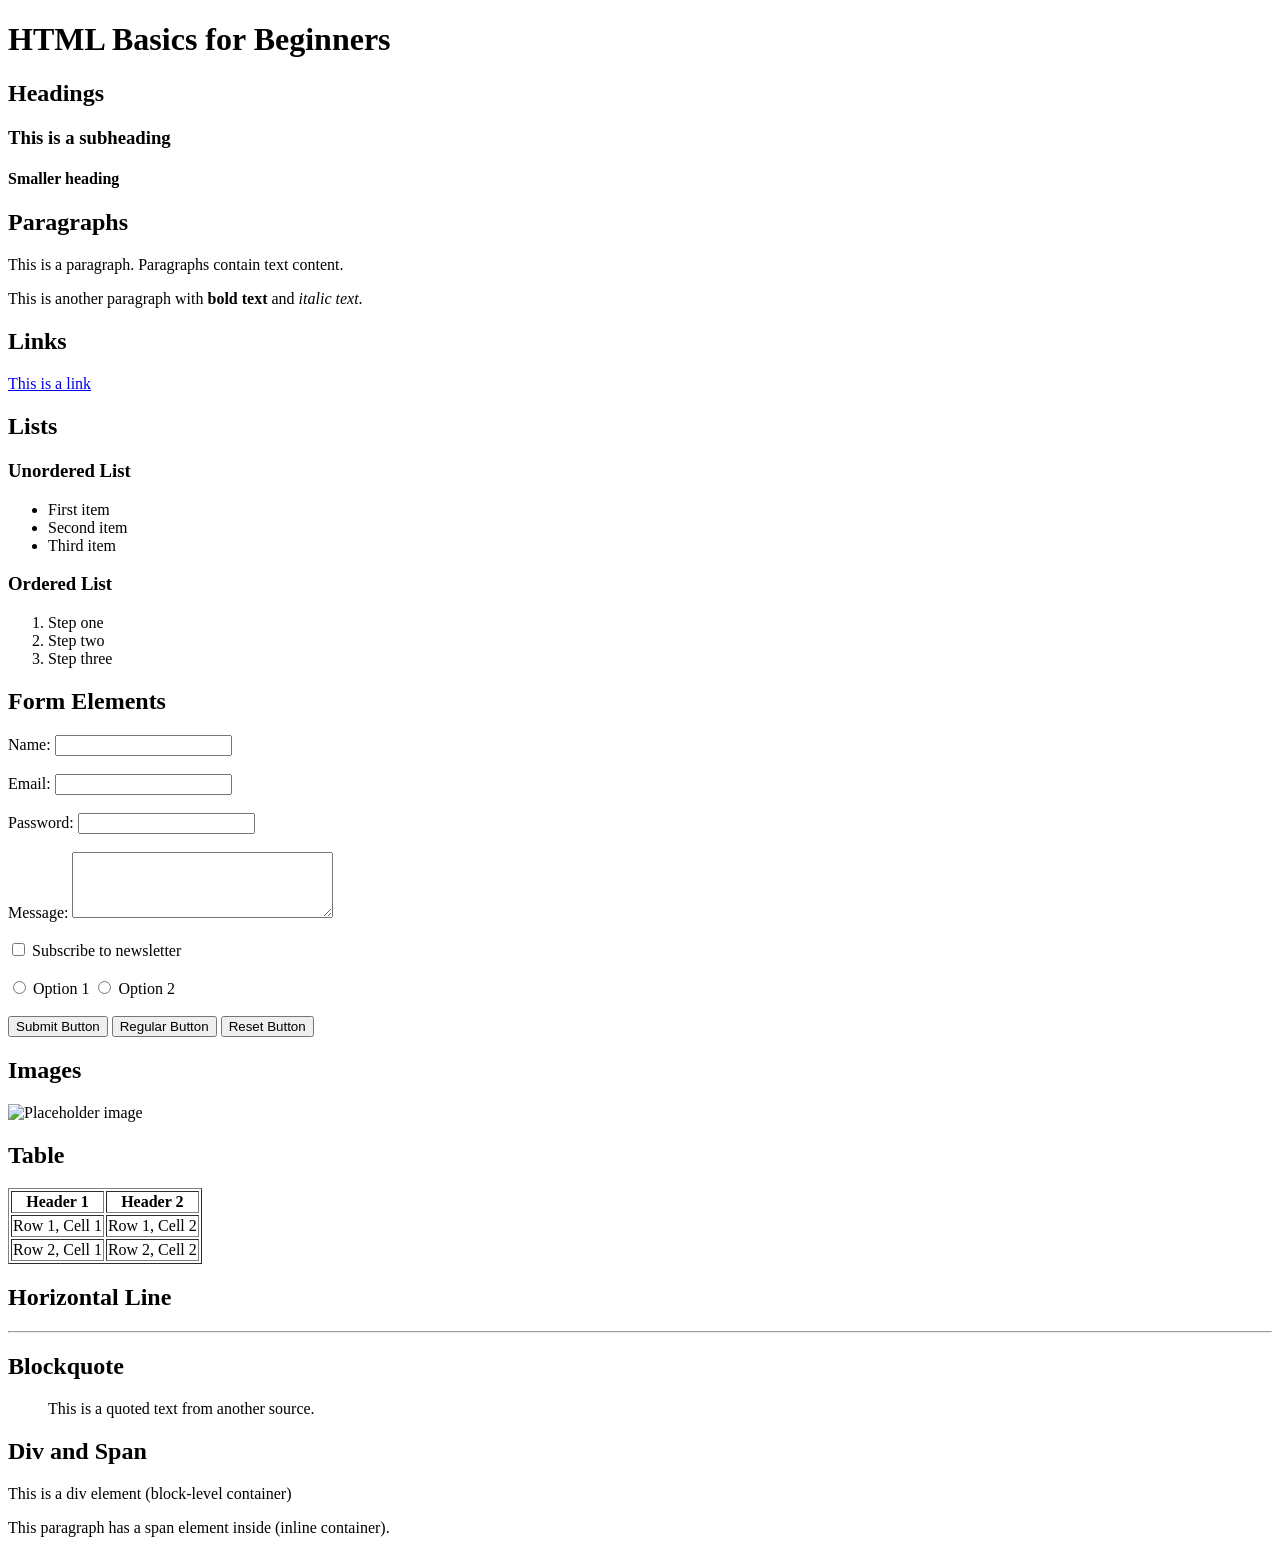
==== index.html @ a9403805 "Rename sample.html to index.html" ====
<!DOCTYPE html>

<html lang="en">
<head>
    <meta charset="UTF-8">
    <meta name="viewport" content="width=device-width, initial-scale=1.0">
    <link rel = "stylesheet" href = "styles.css">
    <title>HTML Basics</title>
</head>
<body>
    <h1>HTML Basics for Beginners</h1>
    
    <h2>Headings</h2>
    <h3>This is a subheading</h3>
    <h4>Smaller heading</h4>
    
    <h2>Paragraphs</h2>
    <p>This is a paragraph. Paragraphs contain text content.</p>
    <p>This is another paragraph with <strong>bold text</strong> and <em>italic text</em>.</p>
    
    <h2>Links</h2>
    <a href="https://www.example.com">This is a link</a>
    
    <h2>Lists</h2>
    <h3>Unordered List</h3>
    <ul>
        <li>First item</li>
        <li>Second item</li>
        <li>Third item</li>
    </ul>
    
    <h3>Ordered List</h3>
    <ol>
        <li>Step one</li>
        <li>Step two</li>
        <li>Step three</li>
    </ol>
    
    <h2>Form Elements</h2>
    <form>
        <label for="name">Name:</label>
        <input type="text" id="name" name="name">
        <br><br>
        
        <label for="email">Email:</label>
        <input type="email" id="email" name="email">
        <br><br>
        
        <label for="password">Password:</label>
        <input type="password" id="password" name="password">
        <br><br>
        
        <label for="message">Message:</label>
        <textarea id="message" name="message" rows="4" cols="30"></textarea>
        <br><br>
        
        <input type="checkbox" id="subscribe" name="subscribe">
        <label for="subscribe">Subscribe to newsletter</label>
        <br><br>
        
        <input type="radio" id="option1" name="choice" value="option1">
        <label for="option1">Option 1</label>
        <input type="radio" id="option2" name="choice" value="option2">
        <label for="option2">Option 2</label>
        <br><br>
        
        <button type="submit">Submit Button</button>
        <button type="button">Regular Button</button>
        <button type="reset">Reset Button</button>
    </form>
    
    <h2>Images</h2>
    <img src="https://via.placeholder.com/150" alt="Placeholder image">
    
    <h2>Table</h2>
    <table border="1">
        <tr>
            <th>Header 1</th>
            <th>Header 2</th>
        </tr>
        <tr>
            <td>Row 1, Cell 1</td>
            <td>Row 1, Cell 2</td>
        </tr>
        <tr>
            <td>Row 2, Cell 1</td>
            <td>Row 2, Cell 2</td>
        </tr>
    </table>
    
    <h2>Horizontal Line</h2>
    <hr>
    
    <h2>Blockquote</h2>
    <blockquote>This is a quoted text from another source.</blockquote>
    
    <h2>Div and Span</h2>
    <div>This is a div element (block-level container)</div>
    <p>This paragraph has a <span>span element</span> inside (inline container).</p>
    
</body>
</html>
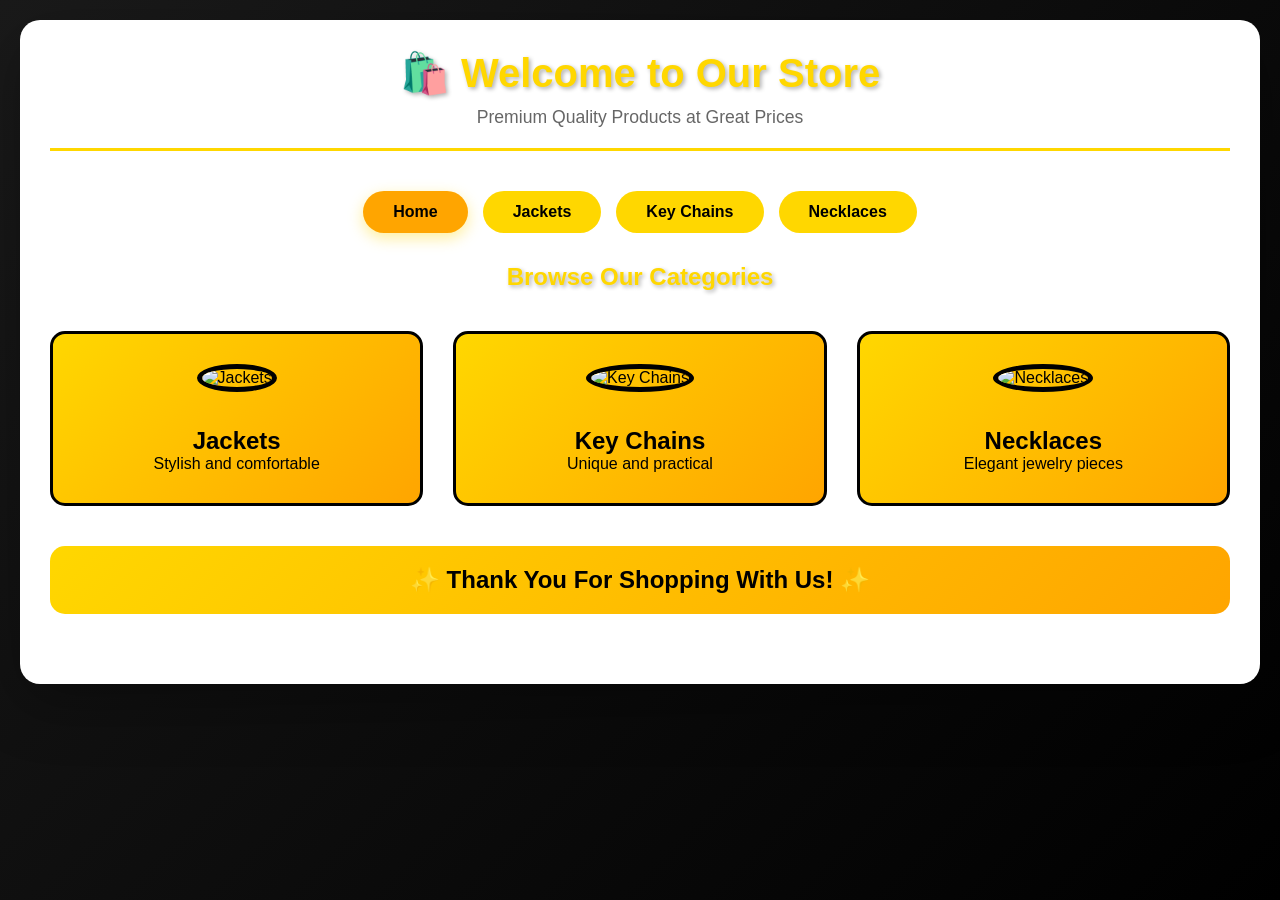
==== commit dde21823: "Revamp index.html for online store layout Updated the HTML structure to create an online store layou" ====
--- a/index.html
+++ b/index.html
@@ -1,102 +1,445 @@
 <!DOCTYPE html>
-
 <html lang="en">
 <head>
     <meta charset="UTF-8">
     <meta name="viewport" content="width=device-width, initial-scale=1.0">
-    <link rel = "stylesheet" href = "styles.css">
-    <title>HTML Basics</title>
+    <title>Online Store</title>
+    <style>
+        * {
+            margin: 0;
+            padding: 0;
+            box-sizing: border-box;
+        }
+
+        body {
+            font-family: 'Segoe UI', Tahoma, Geneva, Verdana, sans-serif;
+            background: linear-gradient(135deg, #1a1a1a 0%, #000000 100%);
+            min-height: 100vh;
+            padding: 20px;
+        }
+
+        .container {
+            max-width: 1400px;
+            margin: 0 auto;
+            background: white;
+            border-radius: 20px;
+            padding: 30px;
+            box-shadow: 0 20px 60px rgba(0,0,0,0.3);
+        }
+
+        header {
+            text-align: center;
+            margin-bottom: 40px;
+            padding-bottom: 20px;
+            border-bottom: 3px solid #FFD700;
+        }
+
+        h1 {
+            color: #FFD700;
+            font-size: 2.5em;
+            margin-bottom: 10px;
+            text-shadow: 2px 2px 4px rgba(0,0,0,0.3);
+        }
+
+        .nav-tabs {
+            display: flex;
+            justify-content: center;
+            gap: 15px;
+            margin: 30px 0;
+            flex-wrap: wrap;
+        }
+
+        .nav-tab {
+            padding: 12px 30px;
+            background: #FFD700;
+            color: #000000;
+            border: none;
+            border-radius: 25px;
+            cursor: pointer;
+            font-size: 16px;
+            font-weight: bold;
+            transition: all 0.3s;
+            text-decoration: none;
+            display: inline-block;
+        }
+
+        .nav-tab:hover {
+            background: #FFA500;
+            transform: translateY(-2px);
+            box-shadow: 0 5px 15px rgba(255, 215, 0, 0.6);
+        }
+
+        .nav-tab.active {
+            background: #FFA500;
+            box-shadow: 0 5px 15px rgba(255, 215, 0, 0.4);
+        }
+
+        .category-section {
+            display: none;
+        }
+
+        .category-section.active {
+            display: block;
+        }
+
+        .product-grid {
+            display: grid;
+            grid-template-columns: repeat(auto-fill, minmax(250px, 1fr));
+            gap: 25px;
+            margin: 30px 0;
+        }
+
+        .product-card {
+            background: white;
+            border: 2px solid #FFD700;
+            border-radius: 15px;
+            padding: 20px;
+            text-align: center;
+            transition: all 0.3s;
+            box-shadow: 0 5px 15px rgba(0,0,0,0.2);
+        }
+
+        .product-card:hover {
+            transform: translateY(-5px);
+            box-shadow: 0 10px 30px rgba(255, 215, 0, 0.5);
+            border-color: #FFA500;
+        }
+
+        .product-image {
+            width: 100%;
+            height: 200px;
+            object-fit: cover;
+            border-radius: 10px;
+            margin-bottom: 15px;
+            background: #f5f5f5;
+        }
+
+        .product-price {
+            font-size: 1.3em;
+            color: #000000;
+            font-weight: bold;
+            margin: 15px 0;
+        }
+
+        .buy-button {
+            background: linear-gradient(135deg, #FFD700 0%, #FFA500 100%);
+            color: #000000;
+            border: none;
+            padding: 12px 30px;
+            border-radius: 25px;
+            cursor: pointer;
+            font-size: 16px;
+            font-weight: bold;
+            transition: all 0.3s;
+            width: 100%;
+        }
+
+        .buy-button:hover {
+            transform: scale(1.05);
+            box-shadow: 0 5px 15px rgba(255, 215, 0, 0.6);
+            background: linear-gradient(135deg, #FFA500 0%, #FFD700 100%);
+        }
+
+        .thank-you {
+            text-align: center;
+            margin: 40px 0;
+            padding: 20px;
+            background: linear-gradient(135deg, #FFD700 0%, #FFA500 100%);
+            color: #000000;
+            border-radius: 15px;
+            font-size: 1.5em;
+            font-weight: bold;
+            animation: slideIn 2s ease-in-out infinite alternate;
+        }
+
+        @keyframes slideIn {
+            from { transform: translateX(-10px); }
+            to { transform: translateX(10px); }
+        }
+
+        .home-categories {
+            display: grid;
+            grid-template-columns: repeat(auto-fit, minmax(300px, 1fr));
+            gap: 30px;
+            margin: 40px 0;
+        }
+
+        .category-card {
+            background: linear-gradient(135deg, #FFD700 0%, #FFA500 100%);
+            border-radius: 15px;
+            padding: 30px;
+            text-align: center;
+            cursor: pointer;
+            transition: all 0.3s;
+            color: #000000;
+            border: 3px solid #000000;
+        }
+
+        .category-card:hover {
+            transform: scale(1.05);
+            box-shadow: 0 15px 40px rgba(255, 215, 0, 0.6);
+            border-color: #FFD700;
+        }
+
+        .category-card img {
+            width: 200px;
+            height: 200px;
+            object-fit: cover;
+            border-radius: 50%;
+            margin-bottom: 20px;
+            border: 5px solid #000000;
+        }
+
+        .category-card h3 {
+            font-size: 1.5em;
+            margin-top: 15px;
+            font-weight: bold;
+        }
+
+        @media (max-width: 768px) {
+            .product-grid {
+                grid-template-columns: repeat(auto-fill, minmax(150px, 1fr));
+                gap: 15px;
+            }
+            
+            h1 {
+                font-size: 1.8em;
+            }
+        }
+    </style>
 </head>
 <body>
-    <h1>HTML Basics for Beginners</h1>
-    
-    <h2>Headings</h2>
-    <h3>This is a subheading</h3>
-    <h4>Smaller heading</h4>
-    
-    <h2>Paragraphs</h2>
-    <p>This is a paragraph. Paragraphs contain text content.</p>
-    <p>This is another paragraph with <strong>bold text</strong> and <em>italic text</em>.</p>
-    
-    <h2>Links</h2>
-    <a href="https://www.example.com">This is a link</a>
-    
-    <h2>Lists</h2>
-    <h3>Unordered List</h3>
-    <ul>
-        <li>First item</li>
-        <li>Second item</li>
-        <li>Third item</li>
-    </ul>
-    
-    <h3>Ordered List</h3>
-    <ol>
-        <li>Step one</li>
-        <li>Step two</li>
-        <li>Step three</li>
-    </ol>
-    
-    <h2>Form Elements</h2>
-    <form>
-        <label for="name">Name:</label>
-        <input type="text" id="name" name="name">
-        <br><br>
-        
-        <label for="email">Email:</label>
-        <input type="email" id="email" name="email">
-        <br><br>
-        
-        <label for="password">Password:</label>
-        <input type="password" id="password" name="password">
-        <br><br>
-        
-        <label for="message">Message:</label>
-        <textarea id="message" name="message" rows="4" cols="30"></textarea>
-        <br><br>
-        
-        <input type="checkbox" id="subscribe" name="subscribe">
-        <label for="subscribe">Subscribe to newsletter</label>
-        <br><br>
-        
-        <input type="radio" id="option1" name="choice" value="option1">
-        <label for="option1">Option 1</label>
-        <input type="radio" id="option2" name="choice" value="option2">
-        <label for="option2">Option 2</label>
-        <br><br>
-        
-        <button type="submit">Submit Button</button>
-        <button type="button">Regular Button</button>
-        <button type="reset">Reset Button</button>
-    </form>
-    
-    <h2>Images</h2>
-    <img src="https://via.placeholder.com/150" alt="Placeholder image">
-    
-    <h2>Table</h2>
-    <table border="1">
-        <tr>
-            <th>Header 1</th>
-            <th>Header 2</th>
-        </tr>
-        <tr>
-            <td>Row 1, Cell 1</td>
-            <td>Row 1, Cell 2</td>
-        </tr>
-        <tr>
-            <td>Row 2, Cell 1</td>
-            <td>Row 2, Cell 2</td>
-        </tr>
-    </table>
-    
-    <h2>Horizontal Line</h2>
-    <hr>
-    
-    <h2>Blockquote</h2>
-    <blockquote>This is a quoted text from another source.</blockquote>
-    
-    <h2>Div and Span</h2>
-    <div>This is a div element (block-level container)</div>
-    <p>This paragraph has a <span>span element</span> inside (inline container).</p>
-    
+    <div class="container">
+        <header>
+            <h1>🛍️ Welcome to Our Store</h1>
+            <p style="color: #666; font-size: 1.1em;">Premium Quality Products at Great Prices</p>
+        </header>
+
+        <div class="nav-tabs">
+            <button class="nav-tab active" onclick="showSection('home')">Home</button>
+            <button class="nav-tab" onclick="showSection('jackets')">Jackets</button>
+            <button class="nav-tab" onclick="showSection('keychains')">Key Chains</button>
+            <button class="nav-tab" onclick="showSection('necklaces')">Necklaces</button>
+        </div>
+
+        <!-- HOME SECTION -->
+        <div id="home" class="category-section active">
+            <h2 style="text-align: center; color: #FFD700; margin-bottom: 30px; text-shadow: 2px 2px 4px rgba(0,0,0,0.3);">Browse Our Categories</h2>
+            <div class="home-categories">
+                <div class="category-card" onclick="showSection('jackets')">
+                    <img src="https://images.unsplash.com/photo-1551028719-00167b16eac5?w=400&h=400&fit=crop" alt="Jackets">
+                    <h3>Jackets</h3>
+                    <p>Stylish and comfortable</p>
+                </div>
+                <div class="category-card" onclick="showSection('keychains')">
+                    <img src="https://images.unsplash.com/photo-1611085583191-a3b181a88401?w=400&h=400&fit=crop" alt="Key Chains">
+                    <h3>Key Chains</h3>
+                    <p>Unique and practical</p>
+                </div>
+                <div class="category-card" onclick="showSection('necklaces')">
+                    <img src="https://images.unsplash.com/photo-1599643478518-a784e5dc4c8f?w=400&h=400&fit=crop" alt="Necklaces">
+                    <h3>Necklaces</h3>
+                    <p>Elegant jewelry pieces</p>
+                </div>
+            </div>
+        </div>
+
+        <!-- JACKETS SECTION -->
+        <div id="jackets" class="category-section">
+            <h2 style="text-align: center; color: #FFD700; margin-bottom: 20px;">Jackets Collection</h2>
+            <div class="product-grid">
+                <div class="product-card">
+                    <img src="https://images.unsplash.com/photo-1551028719-00167b16eac5?w=400&h=300&fit=crop" alt="Jacket 1" class="product-image">
+                    <div class="product-price">₱300.00</div>
+                    <button class="buy-button" onclick="buyProduct('Jacket 1')">🛒 Add to Cart</button>
+                </div>
+                <div class="product-card">
+                    <img src="https://images.unsplash.com/photo-1591047139829-d91aecb6caea?w=400&h=300&fit=crop" alt="Jacket 2" class="product-image">
+                    <div class="product-price">₱300.00</div>
+                    <button class="buy-button" onclick="buyProduct('Jacket 2')">🛒 Add to Cart</button>
+                </div>
+                <div class="product-card">
+                    <img src="https://images.unsplash.com/photo-1556821840-3a63f95609a7?w=400&h=300&fit=crop" alt="Jacket 3" class="product-image">
+                    <div class="product-price">₱300.00</div>
+                    <button class="buy-button" onclick="buyProduct('Jacket 3')">🛒 Add to Cart</button>
+                </div>
+                <div class="product-card">
+                    <img src="https://images.unsplash.com/photo-1520367745676-56196632073f?w=400&h=300&fit=crop" alt="Jacket 4" class="product-image">
+                    <div class="product-price">₱300.00</div>
+                    <button class="buy-button" onclick="buyProduct('Jacket 4')">🛒 Add to Cart</button>
+                </div>
+                <div class="product-card">
+                    <img src="https://images.unsplash.com/photo-1594938291221-94f18cbb5660?w=400&h=300&fit=crop" alt="Jacket 5" class="product-image">
+                    <div class="product-price">₱300.00</div>
+                    <button class="buy-button" onclick="buyProduct('Jacket 5')">🛒 Add to Cart</button>
+                </div>
+                <div class="product-card">
+                    <img src="https://images.unsplash.com/photo-1578587018452-892bacefd3f2?w=400&h=300&fit=crop" alt="Jacket 6" class="product-image">
+                    <div class="product-price">₱300.00</div>
+                    <button class="buy-button" onclick="buyProduct('Jacket 6')">🛒 Add to Cart</button>
+                </div>
+                <div class="product-card">
+                    <img src="https://images.unsplash.com/photo-1495105787522-5334e3ffa0ef?w=400&h=300&fit=crop" alt="Jacket 7" class="product-image">
+                    <div class="product-price">₱300.00</div>
+                    <button class="buy-button" onclick="buyProduct('Jacket 7')">🛒 Add to Cart</button>
+                </div>
+                <div class="product-card">
+                    <img src="https://images.unsplash.com/photo-1544441892-794166f1e3be?w=400&h=300&fit=crop" alt="Jacket 8" class="product-image">
+                    <div class="product-price">₱300.00</div>
+                    <button class="buy-button" onclick="buyProduct('Jacket 8')">🛒 Add to Cart</button>
+                </div>
+                <div class="product-card">
+                    <img src="https://images.unsplash.com/photo-1516257984-b1b4d707412e?w=400&h=300&fit=crop" alt="Jacket 9" class="product-image">
+                    <div class="product-price">₱300.00</div>
+                    <button class="buy-button" onclick="buyProduct('Jacket 9')">🛒 Add to Cart</button>
+                </div>
+                <div class="product-card">
+                    <img src="https://images.unsplash.com/photo-1525450824786-227cbef70703?w=400&h=300&fit=crop" alt="Jacket 10" class="product-image">
+                    <div class="product-price">₱300.00</div>
+                    <button class="buy-button" onclick="buyProduct('Jacket 10')">🛒 Add to Cart</button>
+                </div>
+            </div>
+        </div>
+
+        <!-- KEY CHAINS SECTION -->
+        <div id="keychains" class="category-section">
+            <h2 style="text-align: center; color: #FFD700; margin-bottom: 20px;">Key Chains Collection</h2>
+            <div class="product-grid">
+                <div class="product-card">
+                    <img src="https://images.unsplash.com/photo-1611085583191-a3b181a88401?w=400&h=300&fit=crop" alt="Keychain 1" class="product-image">
+                    <div class="product-price">₱300.00</div>
+                    <button class="buy-button" onclick="buyProduct('Keychain 1')">🛒 Add to Cart</button>
+                </div>
+                <div class="product-card">
+                    <img src="https://images.unsplash.com/photo-1628202926206-c63a34b1618f?w=400&h=300&fit=crop" alt="Keychain 2" class="product-image">
+                    <div class="product-price">₱300.00</div>
+                    <button class="buy-button" onclick="buyProduct('Keychain 2')">🛒 Add to Cart</button>
+                </div>
+                <div class="product-card">
+                    <img src="https://images.unsplash.com/photo-1600520611035-ea79351c9b30?w=400&h=300&fit=crop" alt="Keychain 3" class="product-image">
+                    <div class="product-price">₱300.00</div>
+                    <button class="buy-button" onclick="buyProduct('Keychain 3')">🛒 Add to Cart</button>
+                </div>
+                <div class="product-card">
+                    <img src="https://images.unsplash.com/photo-1590736969955-71cc94901144?w=400&h=300&fit=crop" alt="Keychain 4" class="product-image">
+                    <div class="product-price">₱300.00</div>
+                    <button class="buy-button" onclick="buyProduct('Keychain 4')">🛒 Add to Cart</button>
+                </div>
+                <div class="product-card">
+                    <img src="https://images.unsplash.com/photo-1563291074-2bf8677ac0e5?w=400&h=300&fit=crop" alt="Keychain 5" class="product-image">
+                    <div class="product-price">₱300.00</div>
+                    <button class="buy-button" onclick="buyProduct('Keychain 5')">🛒 Add to Cart</button>
+                </div>
+                <div class="product-card">
+                    <img src="https://images.unsplash.com/photo-1598300056393-4aac492f4344?w=400&h=300&fit=crop" alt="Keychain 6" class="product-image">
+                    <div class="product-price">₱300.00</div>
+                    <button class="buy-button" onclick="buyProduct('Keychain 6')">🛒 Add to Cart</button>
+                </div>
+                <div class="product-card">
+                    <img src="https://images.unsplash.com/photo-1606398524609-f9a4ec200b9e?w=400&h=300&fit=crop" alt="Keychain 7" class="product-image">
+                    <div class="product-price">₱300.00</div>
+                    <button class="buy-button" onclick="buyProduct('Keychain 7')">🛒 Add to Cart</button>
+                </div>
+                <div class="product-card">
+                    <img src="https://images.unsplash.com/photo-1544816155-12df9643f363?w=400&h=300&fit=crop" alt="Keychain 8" class="product-image">
+                    <div class="product-price">₱300.00</div>
+                    <button class="buy-button" onclick="buyProduct('Keychain 8')">🛒 Add to Cart</button>
+                </div>
+                <div class="product-card">
+                    <img src="https://images.unsplash.com/photo-1582213782179-e0d53f98f2ca?w=400&h=300&fit=crop" alt="Keychain 9" class="product-image">
+                    <div class="product-price">₱300.00</div>
+                    <button class="buy-button" onclick="buyProduct('Keychain 9')">🛒 Add to Cart</button>
+                </div>
+                <div class="product-card">
+                    <img src="https://images.unsplash.com/photo-1565732769851-7e2b5e0d3a0f?w=400&h=300&fit=crop" alt="Keychain 10" class="product-image">
+                    <div class="product-price">₱300.00</div>
+                    <button class="buy-button" onclick="buyProduct('Keychain 10')">🛒 Add to Cart</button>
+                </div>
+            </div>
+        </div>
+
+        <!-- NECKLACES SECTION -->
+        <div id="necklaces" class="category-section">
+            <h2 style="text-align: center; color: #FFD700; margin-bottom: 20px;">Necklaces Collection</h2>
+            <div class="product-grid">
+                <div class="product-card">
+                    <img src="https://images.unsplash.com/photo-1599643478518-a784e5dc4c8f?w=400&h=300&fit=crop" alt="Necklace 1" class="product-image">
+                    <div class="product-price">₱300.00</div>
+                    <button class="buy-button" onclick="buyProduct('Necklace 1')">🛒 Add to Cart</button>
+                </div>
+                <div class="product-card">
+                    <img src="https://images.unsplash.com/photo-1611591437281-460bfbe1220a?w=400&h=300&fit=crop" alt="Necklace 2" class="product-image">
+                    <div class="product-price">₱300.00</div>
+                    <button class="buy-button" onclick="buyProduct('Necklace 2')">🛒 Add to Cart</button>
+                </div>
+                <div class="product-card">
+                    <img src="https://images.unsplash.com/photo-1535632066927-ab7c9ab60908?w=400&h=300&fit=crop" alt="Necklace 3" class="product-image">
+                    <div class="product-price">₱300.00</div>
+                    <button class="buy-button" onclick="buyProduct('Necklace 3')">🛒 Add to Cart</button>
+                </div>
+                <div class="product-card">
+                    <img src="https://images.unsplash.com/photo-1620879094056-7f53ffda93f9?w=400&h=300&fit=crop" alt="Necklace 4" class="product-image">
+                    <div class="product-price">₱300.00</div>
+                    <button class="buy-button" onclick="buyProduct('Necklace 4')">🛒 Add to Cart</button>
+                </div>
+                <div class="product-card">
+                    <img src="https://images.unsplash.com/photo-1506630448388-4e683c67ddb0?w=400&h=300&fit=crop" alt="Necklace 5" class="product-image">
+                    <div class="product-price">₱300.00</div>
+                    <button class="buy-button" onclick="buyProduct('Necklace 5')">🛒 Add to Cart</button>
+                </div>
+                <div class="product-card">
+                    <img src="https://images.unsplash.com/photo-1601121141461-9d6647bca1ed?w=400&h=300&fit=crop" alt="Necklace 6" class="product-image">
+                    <div class="product-price">₱300.00</div>
+                    <button class="buy-button" onclick="buyProduct('Necklace 6')">🛒 Add to Cart</button>
+                </div>
+                <div class="product-card">
+                    <img src="https://images.unsplash.com/photo-1602173574767-37ac01994b2a?w=400&h=300&fit=crop" alt="Necklace 7" class="product-image">
+                    <div class="product-price">₱300.00</div>
+                    <button class="buy-button" onclick="buyProduct('Necklace 7')">🛒 Add to Cart</button>
+                </div>
+                <div class="product-card">
+                    <img src="https://images.unsplash.com/photo-1630019852942-f89202989a59?w=400&h=300&fit=crop" alt="Necklace 8" class="product-image">
+                    <div class="product-price">₱300.00</div>
+                    <button class="buy-button" onclick="buyProduct('Necklace 8')">🛒 Add to Cart</button>
+                </div>
+                <div class="product-card">
+                    <img src="https://images.unsplash.com/photo-1515562141207-7a88fb7ce338?w=400&h=300&fit=crop" alt="Necklace 9" class="product-image">
+                    <div class="product-price">₱300.00</div>
+                    <button class="buy-button" onclick="buyProduct('Necklace 9')">🛒 Add to Cart</button>
+                </div>
+                <div class="product-card">
+                    <img src="https://images.unsplash.com/photo-1522295127583-e3648e1f5b5e?w=400&h=300&fit=crop" alt="Necklace 10" class="product-image">
+                    <div class="product-price">₱300.00</div>
+                    <button class="buy-button" onclick="buyProduct('Necklace 10')">🛒 Add to Cart</button>
+                </div>
+            </div>
+        </div>
+
+        <div class="thank-you">
+            ✨ Thank You For Shopping With Us! ✨
+        </div>
+    </div>
+
+    <script>
+        function showSection(sectionId) {
+            // Hide all sections
+            const sections = document.querySelectorAll('.category-section');
+            sections.forEach(section => section.classList.remove('active'));
+            
+            // Remove active class from all tabs
+            const tabs = document.querySelectorAll('.nav-tab');
+            tabs.forEach(tab => tab.classList.remove('active'));
+            
+            // Show selected section
+            document.getElementById(sectionId).classList.add('active');
+            
+            // Add active class to clicked tab
+            event.target.classList.add('active');
+        }
+
+        function buyProduct(productName) {
+            alert('🛒 ' + productName + ' added to cart!\nPrice: ₱300.00');
+        }
+    </script>
 </body>
 </html>
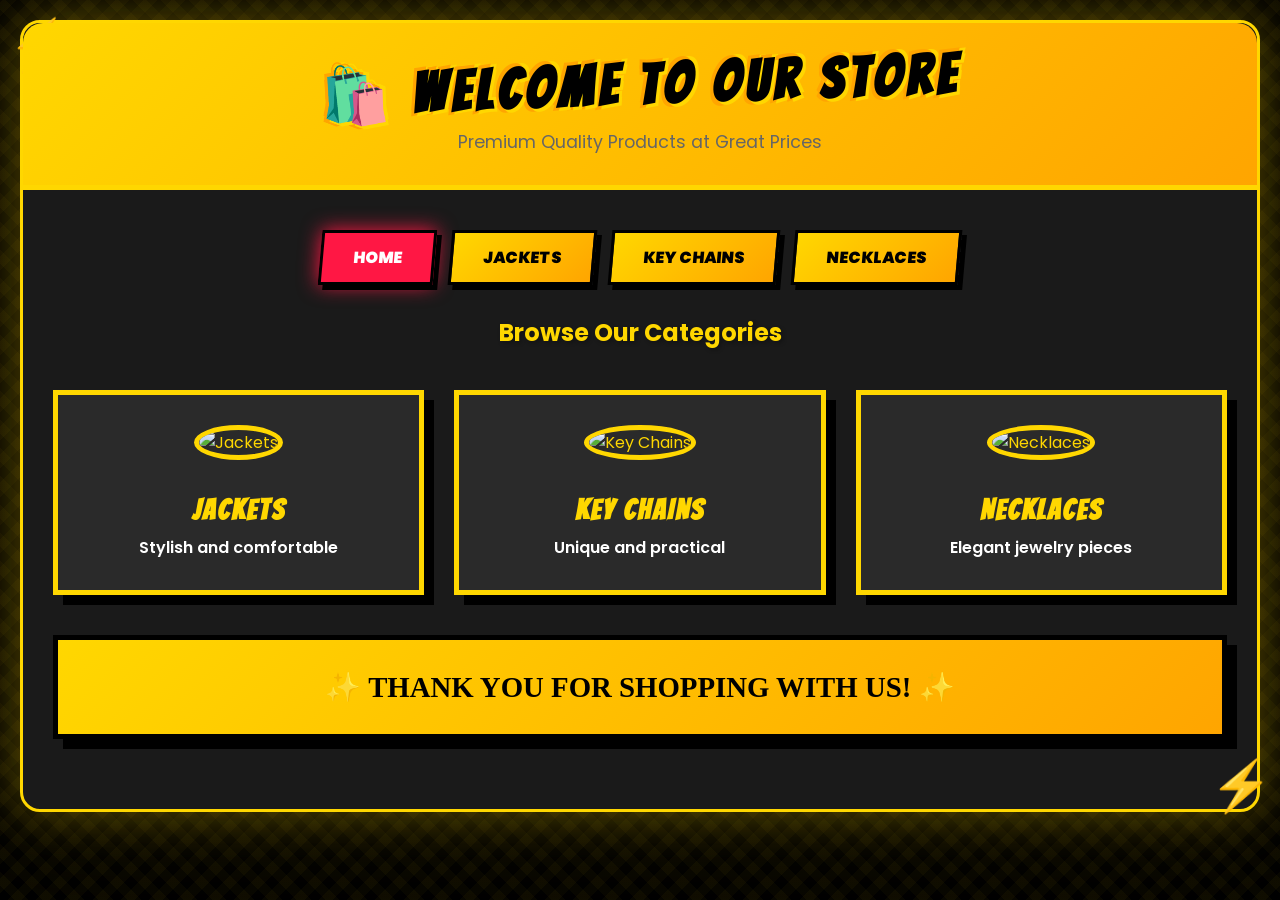
==== commit 2c7a5ab7: "Update index.html" ====
--- a/index.html
+++ b/index.html
@@ -3,7 +3,8 @@
 <head>
     <meta charset="UTF-8">
     <meta name="viewport" content="width=device-width, initial-scale=1.0">
-    <title>Online Store</title>
+    <title>⚡ Otaku Merch Shop ⚡</title>
+    <link href="https://fonts.googleapis.com/css2?family=Bangers&family=Permanent+Marker&family=Poppins:wght@400;700;900&display=swap" rel="stylesheet">
     <style>
         * {
             margin: 0;
@@ -12,33 +13,125 @@
         }
 
         body {
-            font-family: 'Segoe UI', Tahoma, Geneva, Verdana, sans-serif;
-            background: linear-gradient(135deg, #1a1a1a 0%, #000000 100%);
+            font-family: 'Poppins', sans-serif;
+            background: #000000;
+            background-image: 
+                repeating-linear-gradient(45deg, transparent, transparent 10px, rgba(255,215,0,.03) 10px, rgba(255,215,0,.03) 20px),
+                repeating-linear-gradient(-45deg, transparent, transparent 10px, rgba(255,215,0,.03) 10px, rgba(255,215,0,.03) 20px);
             min-height: 100vh;
             padding: 20px;
+            position: relative;
+            overflow-x: hidden;
+        }
+
+        /* Animated background stars */
+        body::before {
+            content: "⭐";
+            position: fixed;
+            top: -50%;
+            left: -50%;
+            width: 200%;
+            height: 200%;
+            font-size: 30px;
+            animation: twinkle 3s infinite;
+            pointer-events: none;
+            opacity: 0.3;
+        }
+
+        @keyframes twinkle {
+            0%, 100% { opacity: 0.1; }
+            50% { opacity: 0.3; }
         }
 
         .container {
             max-width: 1400px;
             margin: 0 auto;
-            background: white;
+            background: #1a1a1a;
             border-radius: 20px;
             padding: 30px;
-            box-shadow: 0 20px 60px rgba(0,0,0,0.3);
+            box-shadow: 0 0 50px rgba(255, 215, 0, 0.3), 0 0 100px rgba(255, 215, 0, 0.1);
+            border: 3px solid #FFD700;
+            position: relative;
+        }
+
+        /* Manga-style corner decoration */
+        .container::before {
+            content: "⚡";
+            position: absolute;
+            top: -15px;
+            left: -15px;
+            font-size: 50px;
+            animation: pulse 1.5s infinite;
+        }
+
+        .container::after {
+            content: "⚡";
+            position: absolute;
+            bottom: -15px;
+            right: -15px;
+            font-size: 50px;
+            animation: pulse 1.5s infinite;
+        }
+
+        @keyframes pulse {
+            0%, 100% { transform: scale(1); }
+            50% { transform: scale(1.2); }
         }
 
         header {
             text-align: center;
             margin-bottom: 40px;
             padding-bottom: 20px;
-            border-bottom: 3px solid #FFD700;
+            border-bottom: 5px solid #FFD700;
+            background: linear-gradient(135deg, #FFD700 0%, #FFA500 100%);
+            margin: -30px -30px 40px -30px;
+            padding: 30px;
+            border-radius: 20px 20px 0 0;
+            position: relative;
+            overflow: hidden;
+        }
+
+        header::before {
+            content: "";
+            position: absolute;
+            top: 0;
+            left: -100%;
+            width: 100%;
+            height: 100%;
+            background: linear-gradient(90deg, transparent, rgba(255,255,255,0.3), transparent);
+            animation: shine 3s infinite;
+        }
+
+        @keyframes shine {
+            0% { left: -100%; }
+            100% { left: 200%; }
         }
 
         h1 {
-            color: #FFD700;
-            font-size: 2.5em;
+            font-family: 'Bangers', cursive;
+            color: #000000;
+            font-size: 3.5em;
             margin-bottom: 10px;
-            text-shadow: 2px 2px 4px rgba(0,0,0,0.3);
+            text-shadow: 
+                3px 3px 0px #FFD700,
+                -3px -3px 0px #FFA500,
+                3px -3px 0px #FFD700,
+                -3px 3px 0px #FFA500;
+            letter-spacing: 5px;
+            transform: rotate(-2deg);
+            animation: wobble 2s infinite;
+        }
+
+        @keyframes wobble {
+            0%, 100% { transform: rotate(-2deg); }
+            50% { transform: rotate(2deg); }
+        }
+
+        .subtitle {
+            font-family: 'Permanent Marker', cursive;
+            color: #000000;
+            font-size: 1.2em;
+            text-transform: uppercase;
         }
 
         .nav-tabs {
@@ -51,27 +144,38 @@
 
         .nav-tab {
             padding: 12px 30px;
-            background: #FFD700;
+            background: linear-gradient(135deg, #FFD700 0%, #FFA500 100%);
             color: #000000;
-            border: none;
-            border-radius: 25px;
+            border: 3px solid #000000;
+            border-radius: 0;
             cursor: pointer;
             font-size: 16px;
-            font-weight: bold;
+            font-weight: 900;
             transition: all 0.3s;
             text-decoration: none;
             display: inline-block;
+            text-transform: uppercase;
+            font-family: 'Poppins', sans-serif;
+            position: relative;
+            box-shadow: 5px 5px 0px #000000;
+            transform: skew(-5deg);
+        }
+
+        .nav-tab span {
+            display: inline-block;
+            transform: skew(5deg);
         }
 
         .nav-tab:hover {
-            background: #FFA500;
-            transform: translateY(-2px);
-            box-shadow: 0 5px 15px rgba(255, 215, 0, 0.6);
+            background: linear-gradient(135deg, #FFA500 0%, #FFD700 100%);
+            transform: skew(-5deg) translateY(-3px);
+            box-shadow: 7px 7px 0px #000000;
         }
 
         .nav-tab.active {
-            background: #FFA500;
-            box-shadow: 0 5px 15px rgba(255, 215, 0, 0.4);
+            background: #FF1744;
+            color: #FFFFFF;
+            box-shadow: 5px 5px 0px #000000, 0 0 20px #FF1744;
         }
 
         .category-section {
@@ -80,81 +184,141 @@
 
         .category-section.active {
             display: block;
+            animation: slideIn 0.5s ease-out;
+        }
+
+        @keyframes slideIn {
+            from { 
+                opacity: 0;
+                transform: translateY(20px);
+            }
+            to { 
+                opacity: 1;
+                transform: translateY(0);
+            }
         }
 
         .product-grid {
             display: grid;
             grid-template-columns: repeat(auto-fill, minmax(250px, 1fr));
-            gap: 25px;
+            gap: 30px;
             margin: 30px 0;
         }
 
         .product-card {
-            background: white;
-            border: 2px solid #FFD700;
-            border-radius: 15px;
-            padding: 20px;
+            background: #2a2a2a;
+            border: 4px solid #FFD700;
+            border-radius: 0;
+            padding: 0;
             text-align: center;
             transition: all 0.3s;
-            box-shadow: 0 5px 15px rgba(0,0,0,0.2);
+            box-shadow: 8px 8px 0px #000000;
+            position: relative;
+            overflow: hidden;
+        }
+
+        .product-card::before {
+            content: "NEW!";
+            position: absolute;
+            top: 10px;
+            right: -30px;
+            background: #FF1744;
+            color: white;
+            padding: 5px 40px;
+            font-weight: 900;
+            transform: rotate(45deg);
+            font-size: 12px;
+            z-index: 10;
+            box-shadow: 0 3px 10px rgba(0,0,0,0.5);
         }
 
         .product-card:hover {
-            transform: translateY(-5px);
-            box-shadow: 0 10px 30px rgba(255, 215, 0, 0.5);
-            border-color: #FFA500;
+            transform: translateY(-8px) rotate(1deg);
+            box-shadow: 12px 12px 0px #FFD700;
+            border-color: #FF1744;
         }
 
         .product-image {
             width: 100%;
-            height: 200px;
+            height: 250px;
             object-fit: cover;
-            border-radius: 10px;
-            margin-bottom: 15px;
-            background: #f5f5f5;
+            border-bottom: 4px solid #FFD700;
+            transition: all 0.3s;
+        }
+
+        .product-card:hover .product-image {
+            filter: brightness(1.2) contrast(1.1);
+        }
+
+        .product-info {
+            padding: 20px;
+            background: #1a1a1a;
+        }
+
+        .product-name {
+            color: #FFD700;
+            font-weight: 900;
+            font-size: 1.1em;
+            margin-bottom: 10px;
+            text-transform: uppercase;
         }
 
         .product-price {
-            font-size: 1.3em;
-            color: #000000;
-            font-weight: bold;
+            font-size: 1.5em;
+            color: #FFD700;
+            font-weight: 900;
             margin: 15px 0;
+            font-family: 'Bangers', cursive;
+            text-shadow: 2px 2px 0px #000000;
         }
 
         .buy-button {
             background: linear-gradient(135deg, #FFD700 0%, #FFA500 100%);
             color: #000000;
-            border: none;
+            border: 3px solid #000000;
             padding: 12px 30px;
-            border-radius: 25px;
+            border-radius: 0;
             cursor: pointer;
             font-size: 16px;
-            font-weight: bold;
+            font-weight: 900;
             transition: all 0.3s;
             width: 100%;
+            text-transform: uppercase;
+            box-shadow: 3px 3px 0px #000000;
+            position: relative;
         }
 
         .buy-button:hover {
+            background: linear-gradient(135deg, #FF1744 0%, #FF4444 100%);
+            color: white;
             transform: scale(1.05);
-            box-shadow: 0 5px 15px rgba(255, 215, 0, 0.6);
-            background: linear-gradient(135deg, #FFA500 0%, #FFD700 100%);
+            box-shadow: 5px 5px 0px #000000;
+        }
+
+        .buy-button::after {
+            content: "⚡";
+            margin-left: 10px;
         }
 
         .thank-you {
             text-align: center;
             margin: 40px 0;
-            padding: 20px;
+            padding: 30px;
             background: linear-gradient(135deg, #FFD700 0%, #FFA500 100%);
             color: #000000;
-            border-radius: 15px;
-            font-size: 1.5em;
-            font-weight: bold;
-            animation: slideIn 2s ease-in-out infinite alternate;
-        }
-
-        @keyframes slideIn {
-            from { transform: translateX(-10px); }
-            to { transform: translateX(10px); }
+            border-radius: 0;
+            font-size: 1.8em;
+            font-weight: 900;
+            border: 5px solid #000000;
+            box-shadow: 10px 10px 0px #000000;
+            font-family: 'Permanent Marker', cursive;
+            text-transform: uppercase;
+            animation: bounce 2s ease-in-out infinite;
+        }
+
+        @keyframes bounce {
+            0%, 100% { transform: translateY(0); }
+            50% { transform: translateY(-10px); }
         }
 
         .home-categories {
@@ -165,20 +329,38 @@
         }
 
         .category-card {
-            background: linear-gradient(135deg, #FFD700 0%, #FFA500 100%);
-            border-radius: 15px;
+            background: #2a2a2a;
+            border: 5px solid #FFD700;
+            border-radius: 0;
             padding: 30px;
             text-align: center;
             cursor: pointer;
             transition: all 0.3s;
-            color: #000000;
-            border: 3px solid #000000;
+            color: #FFD700;
+            box-shadow: 10px 10px 0px #000000;
+            position: relative;
+            overflow: hidden;
+        }
+
+        .category-card::before {
+            content: "";
+            position: absolute;
+            top: 0;
+            left: -100%;
+            width: 100%;
+            height: 100%;
+            background: linear-gradient(90deg, transparent, rgba(255,215,0,0.2), transparent);
+            transition: left 0.5s;
+        }
+
+        .category-card:hover::before {
+            left: 100%;
         }
 
         .category-card:hover {
-            transform: scale(1.05);
-            box-shadow: 0 15px 40px rgba(255, 215, 0, 0.6);
-            border-color: #FFD700;
+            transform: scale(1.05) rotate(-2deg);
+            box-shadow: 15px 15px 0px #FFD700;
+            border-color: #FF1744;
         }
 
         .category-card img {
@@ -187,13 +369,49 @@
             object-fit: cover;
             border-radius: 50%;
             margin-bottom: 20px;
-            border: 5px solid #000000;
+            border: 5px solid #FFD700;
+            transition: all 0.3s;
+        }
+
+        .category-card:hover img {
+            border-color: #FF1744;
+            transform: rotate(5deg) scale(1.1);
         }
 
         .category-card h3 {
-            font-size: 1.5em;
+            font-size: 1.8em;
             margin-top: 15px;
-            font-weight: bold;
+            font-weight: 900;
+            text-transform: uppercase;
+            font-family: 'Bangers', cursive;
+            letter-spacing: 2px;
+        }
+
+        .category-card p {
+            color: #FFFFFF;
+            font-weight: 600;
+            margin-top: 10px;
+        }
+
+        .section-title {
+            text-align: center;
+            color: #FFD700;
+            margin-bottom: 30px;
+            font-size: 2.5em;
+            font-family: 'Bangers', cursive;
+            text-transform: uppercase;
+            letter-spacing: 3px;
+            text-shadow: 3px 3px 0px #000000;
+            position: relative;
+            display: inline-block;
+            width: 100%;
+        }
+
+        .section-title::after {
+            content: "⚡⚡⚡";
+            display: block;
+            font-size: 0.5em;
+            margin-top: 10px;
         }
 
         @media (max-width: 768px) {
@@ -203,11 +421,41 @@
             }
             
             h1 {
-                font-size: 1.8em;
+                font-size: 2em;
             }
+
+            .nav-tab {
+                padding: 10px 20px;
+                font-size: 14px;
+            }
+        }
+
+        /* Starburst badge */
+        .badge {
+            position: absolute;
+            top: 15px;
+            left: 15px;
+            width: 60px;
+            height: 60px;
+            background: #FF1744;
+            color: white;
+            display: flex;
+            align-items: center;
+            justify-content: center;
+            font-weight: 900;
+            font-size: 12px;
+            clip-path: polygon(50% 0%, 61% 35%, 98% 35%, 68% 57%, 79% 91%, 50% 70%, 21% 91%, 32% 57%, 2% 35%, 39% 35%);
+            z-index: 5;
+            animation: spin 10s linear infinite;
+        }
+
+        @keyframes spin {
+            from { transform: rotate(0deg); }
+            to { transform: rotate(360deg); }
         }
     </style>
 </head>
+
 <body>
     <div class="container">
         <header>
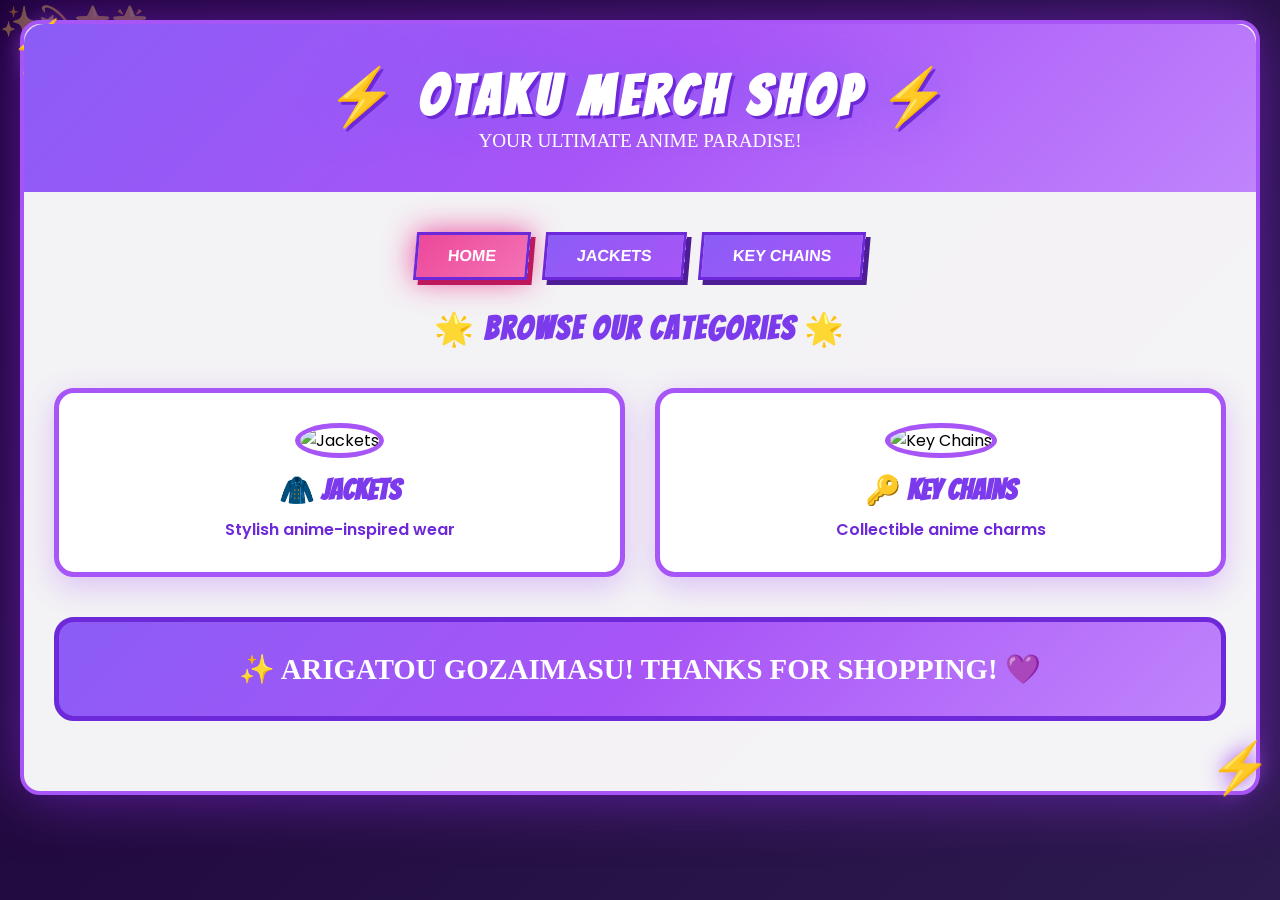
==== commit c556a809: "Update index.html" ====
--- a/index.html
+++ b/index.html
@@ -14,64 +14,57 @@
 
         body {
             font-family: 'Poppins', sans-serif;
-            background: #000000;
-            background-image: 
-                repeating-linear-gradient(45deg, transparent, transparent 10px, rgba(255,215,0,.03) 10px, rgba(255,215,0,.03) 20px),
-                repeating-linear-gradient(-45deg, transparent, transparent 10px, rgba(255,215,0,.03) 10px, rgba(255,215,0,.03) 20px);
+            background: linear-gradient(135deg, #1a0033 0%, #2d1b4e 25%, #4a148c 50%, #2d1b4e 75%, #1a0033 100%);
+            background-size: 400% 400%;
+            animation: gradientShift 15s ease infinite;
             min-height: 100vh;
             padding: 20px;
-            position: relative;
-            overflow-x: hidden;
-        }
-
-        /* Animated background stars */
+        }
+
+        @keyframes gradientShift {
+            0%, 100% { background-position: 0% 50%; }
+            50% { background-position: 100% 50%; }
+        }
+
         body::before {
-            content: "⭐";
+            content: "✨💫⭐🌟";
             position: fixed;
-            top: -50%;
-            left: -50%;
-            width: 200%;
-            height: 200%;
+            top: 0;
+            left: 0;
+            width: 100%;
+            height: 100%;
             font-size: 30px;
             animation: twinkle 3s infinite;
             pointer-events: none;
-            opacity: 0.3;
+            opacity: 0.4;
         }
 
         @keyframes twinkle {
-            0%, 100% { opacity: 0.1; }
-            50% { opacity: 0.3; }
+            0%, 100% { opacity: 0.2; }
+            50% { opacity: 0.5; }
         }
 
         .container {
             max-width: 1400px;
             margin: 0 auto;
-            background: #1a1a1a;
+            background: rgba(255, 255, 255, 0.95);
             border-radius: 20px;
             padding: 30px;
-            box-shadow: 0 0 50px rgba(255, 215, 0, 0.3), 0 0 100px rgba(255, 215, 0, 0.1);
-            border: 3px solid #FFD700;
+            box-shadow: 0 0 60px rgba(138, 43, 226, 0.6);
+            border: 4px solid #a855f7;
             position: relative;
         }
 
-        /* Manga-style corner decoration */
-        .container::before {
+        .container::before, .container::after {
             content: "⚡";
             position: absolute;
-            top: -15px;
-            left: -15px;
             font-size: 50px;
             animation: pulse 1.5s infinite;
-        }
-
-        .container::after {
-            content: "⚡";
-            position: absolute;
-            bottom: -15px;
-            right: -15px;
-            font-size: 50px;
-            animation: pulse 1.5s infinite;
-        }
+            filter: drop-shadow(0 0 10px #a855f7);
+        }
+
+        .container::before { top: -15px; left: -15px; }
+        .container::after { bottom: -15px; right: -15px; }
 
         @keyframes pulse {
             0%, 100% { transform: scale(1); }
@@ -80,12 +73,9 @@
 
         header {
             text-align: center;
-            margin-bottom: 40px;
-            padding-bottom: 20px;
-            border-bottom: 5px solid #FFD700;
-            background: linear-gradient(135deg, #FFD700 0%, #FFA500 100%);
+            background: linear-gradient(135deg, #8b5cf6 0%, #a855f7 50%, #c084fc 100%);
             margin: -30px -30px 40px -30px;
-            padding: 30px;
+            padding: 40px 30px;
             border-radius: 20px 20px 0 0;
             position: relative;
             overflow: hidden;
@@ -98,7 +88,7 @@
             left: -100%;
             width: 100%;
             height: 100%;
-            background: linear-gradient(90deg, transparent, rgba(255,255,255,0.3), transparent);
+            background: linear-gradient(90deg, transparent, rgba(255,255,255,0.4), transparent);
             animation: shine 3s infinite;
         }
 
@@ -109,16 +99,10 @@
 
         h1 {
             font-family: 'Bangers', cursive;
-            color: #000000;
+            color: #ffffff;
             font-size: 3.5em;
-            margin-bottom: 10px;
-            text-shadow: 
-                3px 3px 0px #FFD700,
-                -3px -3px 0px #FFA500,
-                3px -3px 0px #FFD700,
-                -3px 3px 0px #FFA500;
+            text-shadow: 3px 3px 0px #6d28d9, 0 0 40px #8b5cf6;
             letter-spacing: 5px;
-            transform: rotate(-2deg);
             animation: wobble 2s infinite;
         }
 
@@ -129,7 +113,7 @@
 
         .subtitle {
             font-family: 'Permanent Marker', cursive;
-            color: #000000;
+            color: #ffffff;
             font-size: 1.2em;
             text-transform: uppercase;
         }
@@ -144,38 +128,26 @@
 
         .nav-tab {
             padding: 12px 30px;
-            background: linear-gradient(135deg, #FFD700 0%, #FFA500 100%);
-            color: #000000;
-            border: 3px solid #000000;
-            border-radius: 0;
+            background: linear-gradient(135deg, #8b5cf6 0%, #a855f7 100%);
+            color: #ffffff;
+            border: 3px solid #6d28d9;
             cursor: pointer;
             font-size: 16px;
             font-weight: 900;
             transition: all 0.3s;
-            text-decoration: none;
-            display: inline-block;
             text-transform: uppercase;
-            font-family: 'Poppins', sans-serif;
-            position: relative;
-            box-shadow: 5px 5px 0px #000000;
+            box-shadow: 5px 5px 0px #4c1d95;
             transform: skew(-5deg);
         }
 
-        .nav-tab span {
-            display: inline-block;
-            transform: skew(5deg);
-        }
-
         .nav-tab:hover {
-            background: linear-gradient(135deg, #FFA500 0%, #FFD700 100%);
+            background: linear-gradient(135deg, #a855f7 0%, #c084fc 100%);
             transform: skew(-5deg) translateY(-3px);
-            box-shadow: 7px 7px 0px #000000;
         }
 
         .nav-tab.active {
-            background: #FF1744;
-            color: #FFFFFF;
-            box-shadow: 5px 5px 0px #000000, 0 0 20px #FF1744;
+            background: linear-gradient(135deg, #ec4899 0%, #f472b6 100%);
+            box-shadow: 5px 5px 0px #be185d, 0 0 30px #ec4899;
         }
 
         .category-section {
@@ -188,14 +160,8 @@
         }
 
         @keyframes slideIn {
-            from { 
-                opacity: 0;
-                transform: translateY(20px);
-            }
-            to { 
-                opacity: 1;
-                transform: translateY(0);
-            }
+            from { opacity: 0; transform: translateY(20px); }
+            to { opacity: 1; transform: translateY(0); }
         }
 
         .product-grid {
@@ -206,13 +172,12 @@
         }
 
         .product-card {
-            background: #2a2a2a;
-            border: 4px solid #FFD700;
-            border-radius: 0;
-            padding: 0;
+            background: #ffffff;
+            border: 4px solid #a855f7;
+            border-radius: 15px;
             text-align: center;
             transition: all 0.3s;
-            box-shadow: 8px 8px 0px #000000;
+            box-shadow: 8px 8px 0px #6d28d9;
             position: relative;
             overflow: hidden;
         }
@@ -222,103 +187,53 @@
             position: absolute;
             top: 10px;
             right: -30px;
-            background: #FF1744;
+            background: #ec4899;
             color: white;
             padding: 5px 40px;
             font-weight: 900;
             transform: rotate(45deg);
             font-size: 12px;
             z-index: 10;
-            box-shadow: 0 3px 10px rgba(0,0,0,0.5);
         }
 
         .product-card:hover {
-            transform: translateY(-8px) rotate(1deg);
-            box-shadow: 12px 12px 0px #FFD700;
-            border-color: #FF1744;
+            transform: translateY(-8px);
+            box-shadow: 12px 12px 0px #8b5cf6, 0 0 30px rgba(168, 85, 247, 0.5);
         }
 
         .product-image {
             width: 100%;
             height: 250px;
             object-fit: cover;
-            border-bottom: 4px solid #FFD700;
-            transition: all 0.3s;
-        }
-
-        .product-card:hover .product-image {
-            filter: brightness(1.2) contrast(1.1);
-        }
-
-        .product-info {
-            padding: 20px;
-            background: #1a1a1a;
-        }
-
-        .product-name {
-            color: #FFD700;
-            font-weight: 900;
-            font-size: 1.1em;
-            margin-bottom: 10px;
-            text-transform: uppercase;
+            border-radius: 15px 15px 0 0;
         }
 
         .product-price {
             font-size: 1.5em;
-            color: #FFD700;
+            color: #a855f7;
             font-weight: 900;
             margin: 15px 0;
             font-family: 'Bangers', cursive;
-            text-shadow: 2px 2px 0px #000000;
         }
 
         .buy-button {
-            background: linear-gradient(135deg, #FFD700 0%, #FFA500 100%);
-            color: #000000;
-            border: 3px solid #000000;
+            background: linear-gradient(135deg, #8b5cf6 0%, #a855f7 100%);
+            color: #ffffff;
+            border: 3px solid #6d28d9;
             padding: 12px 30px;
-            border-radius: 0;
+            border-radius: 50px;
             cursor: pointer;
             font-size: 16px;
             font-weight: 900;
             transition: all 0.3s;
-            width: 100%;
+            width: calc(100% - 40px);
+            margin: 20px;
             text-transform: uppercase;
-            box-shadow: 3px 3px 0px #000000;
-            position: relative;
         }
 
         .buy-button:hover {
-            background: linear-gradient(135deg, #FF1744 0%, #FF4444 100%);
-            color: white;
+            background: linear-gradient(135deg, #ec4899 0%, #f472b6 100%);
             transform: scale(1.05);
-            box-shadow: 5px 5px 0px #000000;
-        }
-
-        .buy-button::after {
-            content: "⚡";
-            margin-left: 10px;
-        }
-
-        .thank-you {
-            text-align: center;
-            margin: 40px 0;
-            padding: 30px;
-            background: linear-gradient(135deg, #FFD700 0%, #FFA500 100%);
-            color: #000000;
-            border-radius: 0;
-            font-size: 1.8em;
-            font-weight: 900;
-            border: 5px solid #000000;
-            box-shadow: 10px 10px 0px #000000;
-            font-family: 'Permanent Marker', cursive;
-            text-transform: uppercase;
-            animation: bounce 2s ease-in-out infinite;
-        }
-
-        @keyframes bounce {
-            0%, 100% { transform: translateY(0); }
-            50% { transform: translateY(-10px); }
         }
 
         .home-categories {
@@ -329,38 +244,19 @@
         }
 
         .category-card {
-            background: #2a2a2a;
-            border: 5px solid #FFD700;
-            border-radius: 0;
+            background: #ffffff;
+            border: 5px solid #a855f7;
+            border-radius: 20px;
             padding: 30px;
             text-align: center;
             cursor: pointer;
             transition: all 0.3s;
-            color: #FFD700;
-            box-shadow: 10px 10px 0px #000000;
-            position: relative;
-            overflow: hidden;
-        }
-
-        .category-card::before {
-            content: "";
-            position: absolute;
-            top: 0;
-            left: -100%;
-            width: 100%;
-            height: 100%;
-            background: linear-gradient(90deg, transparent, rgba(255,215,0,0.2), transparent);
-            transition: left 0.5s;
-        }
-
-        .category-card:hover::before {
-            left: 100%;
+            box-shadow: 0 10px 30px rgba(168, 85, 247, 0.3);
         }
 
         .category-card:hover {
-            transform: scale(1.05) rotate(-2deg);
-            box-shadow: 15px 15px 0px #FFD700;
-            border-color: #FF1744;
+            transform: scale(1.05);
+            box-shadow: 0 15px 40px rgba(168, 85, 247, 0.5);
         }
 
         .category-card img {
@@ -368,14 +264,12 @@
             height: 200px;
             object-fit: cover;
             border-radius: 50%;
-            margin-bottom: 20px;
-            border: 5px solid #FFD700;
+            border: 5px solid #a855f7;
             transition: all 0.3s;
         }
 
         .category-card:hover img {
-            border-color: #FF1744;
-            transform: rotate(5deg) scale(1.1);
+            transform: scale(1.1);
         }
 
         .category-card h3 {
@@ -384,117 +278,70 @@
             font-weight: 900;
             text-transform: uppercase;
             font-family: 'Bangers', cursive;
-            letter-spacing: 2px;
+            color: #7c3aed;
         }
 
         .category-card p {
-            color: #FFFFFF;
+            color: #6d28d9;
             font-weight: 600;
             margin-top: 10px;
         }
 
-        .section-title {
+        .thank-you {
             text-align: center;
-            color: #FFD700;
-            margin-bottom: 30px;
-            font-size: 2.5em;
+            margin: 40px 0;
+            padding: 30px;
+            background: linear-gradient(135deg, #8b5cf6 0%, #a855f7 50%, #c084fc 100%);
+            color: #ffffff;
+            border-radius: 20px;
+            font-size: 1.8em;
+            font-weight: 900;
+            border: 5px solid #6d28d9;
+            font-family: 'Permanent Marker', cursive;
+            text-transform: uppercase;
+        }
+
+        h2 {
+            text-align: center;
+            color: #7c3aed;
+            margin-bottom: 20px;
             font-family: 'Bangers', cursive;
-            text-transform: uppercase;
-            letter-spacing: 3px;
-            text-shadow: 3px 3px 0px #000000;
-            position: relative;
-            display: inline-block;
-            width: 100%;
-        }
-
-        .section-title::after {
-            content: "⚡⚡⚡";
-            display: block;
-            font-size: 0.5em;
-            margin-top: 10px;
-        }
-
-        @media (max-width: 768px) {
-            .product-grid {
-                grid-template-columns: repeat(auto-fill, minmax(150px, 1fr));
-                gap: 15px;
-            }
-            
-            h1 {
-                font-size: 2em;
-            }
-
-            .nav-tab {
-                padding: 10px 20px;
-                font-size: 14px;
-            }
-        }
-
-        /* Starburst badge */
-        .badge {
-            position: absolute;
-            top: 15px;
-            left: 15px;
-            width: 60px;
-            height: 60px;
-            background: #FF1744;
-            color: white;
-            display: flex;
-            align-items: center;
-            justify-content: center;
-            font-weight: 900;
-            font-size: 12px;
-            clip-path: polygon(50% 0%, 61% 35%, 98% 35%, 68% 57%, 79% 91%, 50% 70%, 21% 91%, 32% 57%, 2% 35%, 39% 35%);
-            z-index: 5;
-            animation: spin 10s linear infinite;
-        }
-
-        @keyframes spin {
-            from { transform: rotate(0deg); }
-            to { transform: rotate(360deg); }
+            font-size: 2em;
+            letter-spacing: 2px;
         }
     </style>
 </head>
-
 <body>
     <div class="container">
         <header>
-            <h1>🛍️ Welcome to Our Store</h1>
-            <p style="color: #666; font-size: 1.1em;">Premium Quality Products at Great Prices</p>
+            <h1>⚡ OTAKU MERCH SHOP ⚡</h1>
+            <p class="subtitle">Your Ultimate Anime Paradise!</p>
         </header>
 
         <div class="nav-tabs">
             <button class="nav-tab active" onclick="showSection('home')">Home</button>
             <button class="nav-tab" onclick="showSection('jackets')">Jackets</button>
             <button class="nav-tab" onclick="showSection('keychains')">Key Chains</button>
-            <button class="nav-tab" onclick="showSection('necklaces')">Necklaces</button>
         </div>
 
-        <!-- HOME SECTION -->
         <div id="home" class="category-section active">
-            <h2 style="text-align: center; color: #FFD700; margin-bottom: 30px; text-shadow: 2px 2px 4px rgba(0,0,0,0.3);">Browse Our Categories</h2>
+            <h2>🌟 Browse Our Categories 🌟</h2>
             <div class="home-categories">
                 <div class="category-card" onclick="showSection('jackets')">
                     <img src="https://images.unsplash.com/photo-1551028719-00167b16eac5?w=400&h=400&fit=crop" alt="Jackets">
-                    <h3>Jackets</h3>
-                    <p>Stylish and comfortable</p>
+                    <h3>🧥 Jackets</h3>
+                    <p>Stylish anime-inspired wear</p>
                 </div>
                 <div class="category-card" onclick="showSection('keychains')">
                     <img src="https://images.unsplash.com/photo-1611085583191-a3b181a88401?w=400&h=400&fit=crop" alt="Key Chains">
-                    <h3>Key Chains</h3>
-                    <p>Unique and practical</p>
-                </div>
-                <div class="category-card" onclick="showSection('necklaces')">
-                    <img src="https://images.unsplash.com/photo-1599643478518-a784e5dc4c8f?w=400&h=400&fit=crop" alt="Necklaces">
-                    <h3>Necklaces</h3>
-                    <p>Elegant jewelry pieces</p>
+                    <h3>🔑 Key Chains</h3>
+                    <p>Collectible anime charms</p>
                 </div>
             </div>
         </div>
 
-        <!-- JACKETS SECTION -->
         <div id="jackets" class="category-section">
-            <h2 style="text-align: center; color: #FFD700; margin-bottom: 20px;">Jackets Collection</h2>
+            <h2>🧥 Jackets Collection 🧥</h2>
             <div class="product-grid">
                 <div class="product-card">
                     <img src="https://images.unsplash.com/photo-1551028719-00167b16eac5?w=400&h=300&fit=crop" alt="Jacket 1" class="product-image">
@@ -520,38 +367,12 @@
                     <img src="https://images.unsplash.com/photo-1594938291221-94f18cbb5660?w=400&h=300&fit=crop" alt="Jacket 5" class="product-image">
                     <div class="product-price">₱300.00</div>
                     <button class="buy-button" onclick="buyProduct('Jacket 5')">🛒 Add to Cart</button>
-                </div>
-                <div class="product-card">
-                    <img src="https://images.unsplash.com/photo-1578587018452-892bacefd3f2?w=400&h=300&fit=crop" alt="Jacket 6" class="product-image">
-                    <div class="product-price">₱300.00</div>
-                    <button class="buy-button" onclick="buyProduct('Jacket 6')">🛒 Add to Cart</button>
-                </div>
-                <div class="product-card">
-                    <img src="https://images.unsplash.com/photo-1495105787522-5334e3ffa0ef?w=400&h=300&fit=crop" alt="Jacket 7" class="product-image">
-                    <div class="product-price">₱300.00</div>
-                    <button class="buy-button" onclick="buyProduct('Jacket 7')">🛒 Add to Cart</button>
-                </div>
-                <div class="product-card">
-                    <img src="https://images.unsplash.com/photo-1544441892-794166f1e3be?w=400&h=300&fit=crop" alt="Jacket 8" class="product-image">
-                    <div class="product-price">₱300.00</div>
-                    <button class="buy-button" onclick="buyProduct('Jacket 8')">🛒 Add to Cart</button>
-                </div>
-                <div class="product-card">
-                    <img src="https://images.unsplash.com/photo-1516257984-b1b4d707412e?w=400&h=300&fit=crop" alt="Jacket 9" class="product-image">
-                    <div class="product-price">₱300.00</div>
-                    <button class="buy-button" onclick="buyProduct('Jacket 9')">🛒 Add to Cart</button>
-                </div>
-                <div class="product-card">
-                    <img src="https://images.unsplash.com/photo-1525450824786-227cbef70703?w=400&h=300&fit=crop" alt="Jacket 10" class="product-image">
-                    <div class="product-price">₱300.00</div>
-                    <button class="buy-button" onclick="buyProduct('Jacket 10')">🛒 Add to Cart</button>
                 </div>
             </div>
         </div>
 
-        <!-- KEY CHAINS SECTION -->
         <div id="keychains" class="category-section">
-            <h2 style="text-align: center; color: #FFD700; margin-bottom: 20px;">Key Chains Collection</h2>
+            <h2>🔑 Key Chains Collection 🔑</h2>
             <div class="product-grid">
                 <div class="product-card">
                     <img src="https://images.unsplash.com/photo-1611085583191-a3b181a88401?w=400&h=300&fit=crop" alt="Keychain 1" class="product-image">
@@ -577,111 +398,24 @@
                     <img src="https://images.unsplash.com/photo-1563291074-2bf8677ac0e5?w=400&h=300&fit=crop" alt="Keychain 5" class="product-image">
                     <div class="product-price">₱300.00</div>
                     <button class="buy-button" onclick="buyProduct('Keychain 5')">🛒 Add to Cart</button>
-                </div>
-                <div class="product-card">
-                    <img src="https://images.unsplash.com/photo-1598300056393-4aac492f4344?w=400&h=300&fit=crop" alt="Keychain 6" class="product-image">
-                    <div class="product-price">₱300.00</div>
-                    <button class="buy-button" onclick="buyProduct('Keychain 6')">🛒 Add to Cart</button>
-                </div>
-                <div class="product-card">
-                    <img src="https://images.unsplash.com/photo-1606398524609-f9a4ec200b9e?w=400&h=300&fit=crop" alt="Keychain 7" class="product-image">
-                    <div class="product-price">₱300.00</div>
-                    <button class="buy-button" onclick="buyProduct('Keychain 7')">🛒 Add to Cart</button>
-                </div>
-                <div class="product-card">
-                    <img src="https://images.unsplash.com/photo-1544816155-12df9643f363?w=400&h=300&fit=crop" alt="Keychain 8" class="product-image">
-                    <div class="product-price">₱300.00</div>
-                    <button class="buy-button" onclick="buyProduct('Keychain 8')">🛒 Add to Cart</button>
-                </div>
-                <div class="product-card">
-                    <img src="https://images.unsplash.com/photo-1582213782179-e0d53f98f2ca?w=400&h=300&fit=crop" alt="Keychain 9" class="product-image">
-                    <div class="product-price">₱300.00</div>
-                    <button class="buy-button" onclick="buyProduct('Keychain 9')">🛒 Add to Cart</button>
-                </div>
-                <div class="product-card">
-                    <img src="https://images.unsplash.com/photo-1565732769851-7e2b5e0d3a0f?w=400&h=300&fit=crop" alt="Keychain 10" class="product-image">
-                    <div class="product-price">₱300.00</div>
-                    <button class="buy-button" onclick="buyProduct('Keychain 10')">🛒 Add to Cart</button>
                 </div>
             </div>
         </div>
 
-        <!-- NECKLACES SECTION -->
-        <div id="necklaces" class="category-section">
-            <h2 style="text-align: center; color: #FFD700; margin-bottom: 20px;">Necklaces Collection</h2>
-            <div class="product-grid">
-                <div class="product-card">
-                    <img src="https://images.unsplash.com/photo-1599643478518-a784e5dc4c8f?w=400&h=300&fit=crop" alt="Necklace 1" class="product-image">
-                    <div class="product-price">₱300.00</div>
-                    <button class="buy-button" onclick="buyProduct('Necklace 1')">🛒 Add to Cart</button>
-                </div>
-                <div class="product-card">
-                    <img src="https://images.unsplash.com/photo-1611591437281-460bfbe1220a?w=400&h=300&fit=crop" alt="Necklace 2" class="product-image">
-                    <div class="product-price">₱300.00</div>
-                    <button class="buy-button" onclick="buyProduct('Necklace 2')">🛒 Add to Cart</button>
-                </div>
-                <div class="product-card">
-                    <img src="https://images.unsplash.com/photo-1535632066927-ab7c9ab60908?w=400&h=300&fit=crop" alt="Necklace 3" class="product-image">
-                    <div class="product-price">₱300.00</div>
-                    <button class="buy-button" onclick="buyProduct('Necklace 3')">🛒 Add to Cart</button>
-                </div>
-                <div class="product-card">
-                    <img src="https://images.unsplash.com/photo-1620879094056-7f53ffda93f9?w=400&h=300&fit=crop" alt="Necklace 4" class="product-image">
-                    <div class="product-price">₱300.00</div>
-                    <button class="buy-button" onclick="buyProduct('Necklace 4')">🛒 Add to Cart</button>
-                </div>
-                <div class="product-card">
-                    <img src="https://images.unsplash.com/photo-1506630448388-4e683c67ddb0?w=400&h=300&fit=crop" alt="Necklace 5" class="product-image">
-                    <div class="product-price">₱300.00</div>
-                    <button class="buy-button" onclick="buyProduct('Necklace 5')">🛒 Add to Cart</button>
-                </div>
-                <div class="product-card">
-                    <img src="https://images.unsplash.com/photo-1601121141461-9d6647bca1ed?w=400&h=300&fit=crop" alt="Necklace 6" class="product-image">
-                    <div class="product-price">₱300.00</div>
-                    <button class="buy-button" onclick="buyProduct('Necklace 6')">🛒 Add to Cart</button>
-                </div>
-                <div class="product-card">
-                    <img src="https://images.unsplash.com/photo-1602173574767-37ac01994b2a?w=400&h=300&fit=crop" alt="Necklace 7" class="product-image">
-                    <div class="product-price">₱300.00</div>
-                    <button class="buy-button" onclick="buyProduct('Necklace 7')">🛒 Add to Cart</button>
-                </div>
-                <div class="product-card">
-                    <img src="https://images.unsplash.com/photo-1630019852942-f89202989a59?w=400&h=300&fit=crop" alt="Necklace 8" class="product-image">
-                    <div class="product-price">₱300.00</div>
-                    <button class="buy-button" onclick="buyProduct('Necklace 8')">🛒 Add to Cart</button>
-                </div>
-                <div class="product-card">
-                    <img src="https://images.unsplash.com/photo-1515562141207-7a88fb7ce338?w=400&h=300&fit=crop" alt="Necklace 9" class="product-image">
-                    <div class="product-price">₱300.00</div>
-                    <button class="buy-button" onclick="buyProduct('Necklace 9')">🛒 Add to Cart</button>
-                </div>
-                <div class="product-card">
-                    <img src="https://images.unsplash.com/photo-1522295127583-e3648e1f5b5e?w=400&h=300&fit=crop" alt="Necklace 10" class="product-image">
-                    <div class="product-price">₱300.00</div>
-                    <button class="buy-button" onclick="buyProduct('Necklace 10')">🛒 Add to Cart</button>
-                </div>
-            </div>
-        </div>
-
         <div class="thank-you">
-            ✨ Thank You For Shopping With Us! ✨
+            ✨ Arigatou Gozaimasu! Thanks For Shopping! 💜
         </div>
     </div>
 
     <script>
         function showSection(sectionId) {
-            // Hide all sections
             const sections = document.querySelectorAll('.category-section');
             sections.forEach(section => section.classList.remove('active'));
             
-            // Remove active class from all tabs
             const tabs = document.querySelectorAll('.nav-tab');
             tabs.forEach(tab => tab.classList.remove('active'));
             
-            // Show selected section
             document.getElementById(sectionId).classList.add('active');
-            
-            // Add active class to clicked tab
             event.target.classList.add('active');
         }
 
